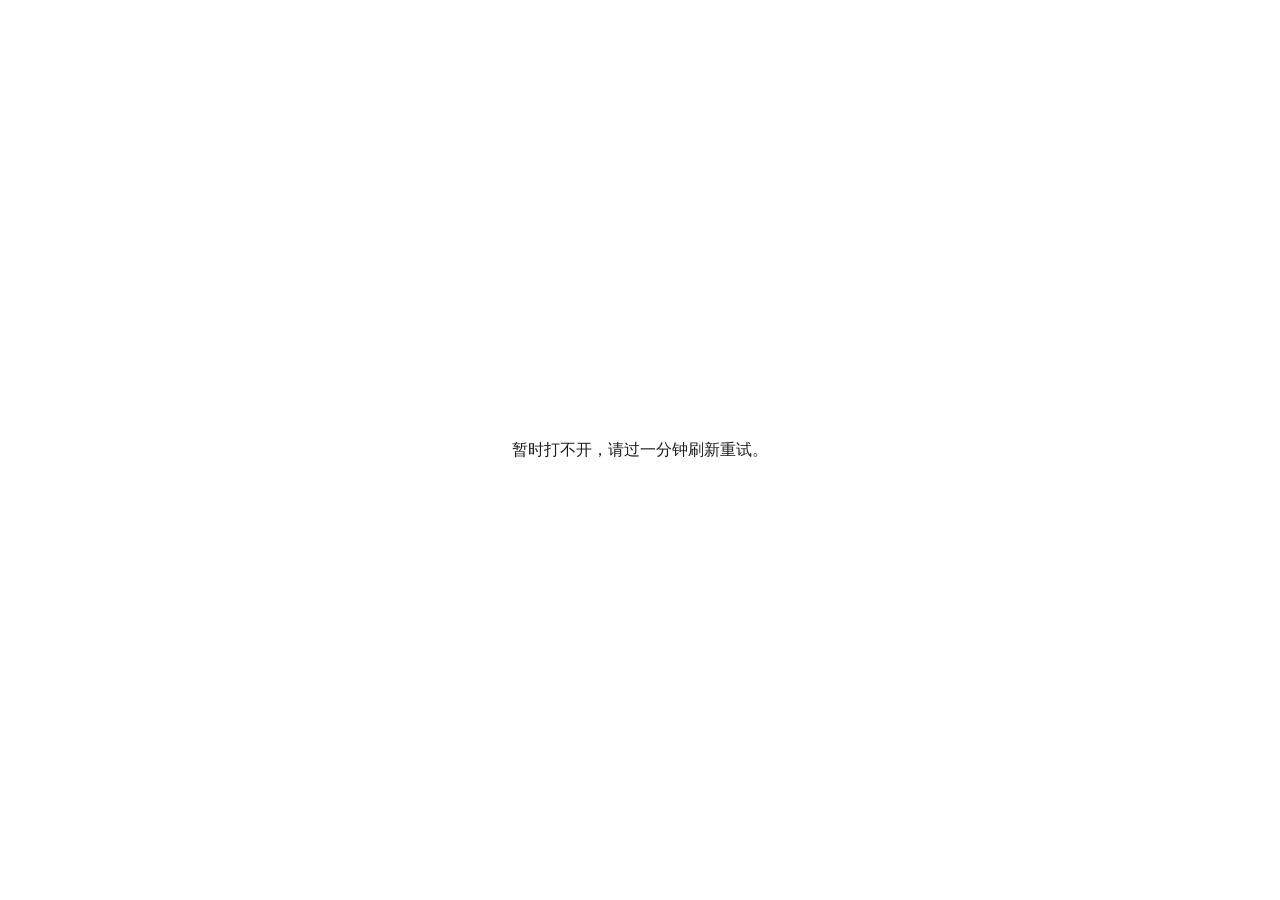
==== index.html @ 5ce67ad1 "门牌页" ====
<!doctype html>
<html lang="zh-CN">
<head>
<meta charset="utf-8">
<meta name="viewport" content="width=device-width,initial-scale=1">
<meta name="robots" content="noindex,nofollow">
<title>聊天</title>
<style>
:root{--ink:#1d1d1f;--page:#fff}
@media(prefers-color-scheme:dark){:root{--ink:#ececf1;--page:#16161a}}
body{margin:0;min-height:100vh;display:grid;place-items:center;padding:0 16px;background:var(--page);color:var(--ink);font:16px/1.6 system-ui,-apple-system,"PingFang SC","Microsoft YaHei",sans-serif;text-align:center}
</style>
</head>
<body>
<p id="m">正在打开聊天…</p>
<script>
// 固定门牌：url.txt 里是当前聊天地址，由主人电脑上的服务在地址变化时自动更新。
fetch('url.txt?t=' + Date.now(), { cache: 'no-store' }).then(r => r.text()).then(u => {
  u = u.trim();
  if (!u) return document.getElementById('m').textContent = '聊天暂时没开，过一会儿再来。';
  if (!/^https:\/\/[a-z0-9-]+(\.[a-z0-9-]+)+$/i.test(u)) throw 0;
  location.replace(u);
}).catch(() => { document.getElementById('m').textContent = '暂时打不开，请过一分钟刷新重试。'; });
</script>
</body>
</html>
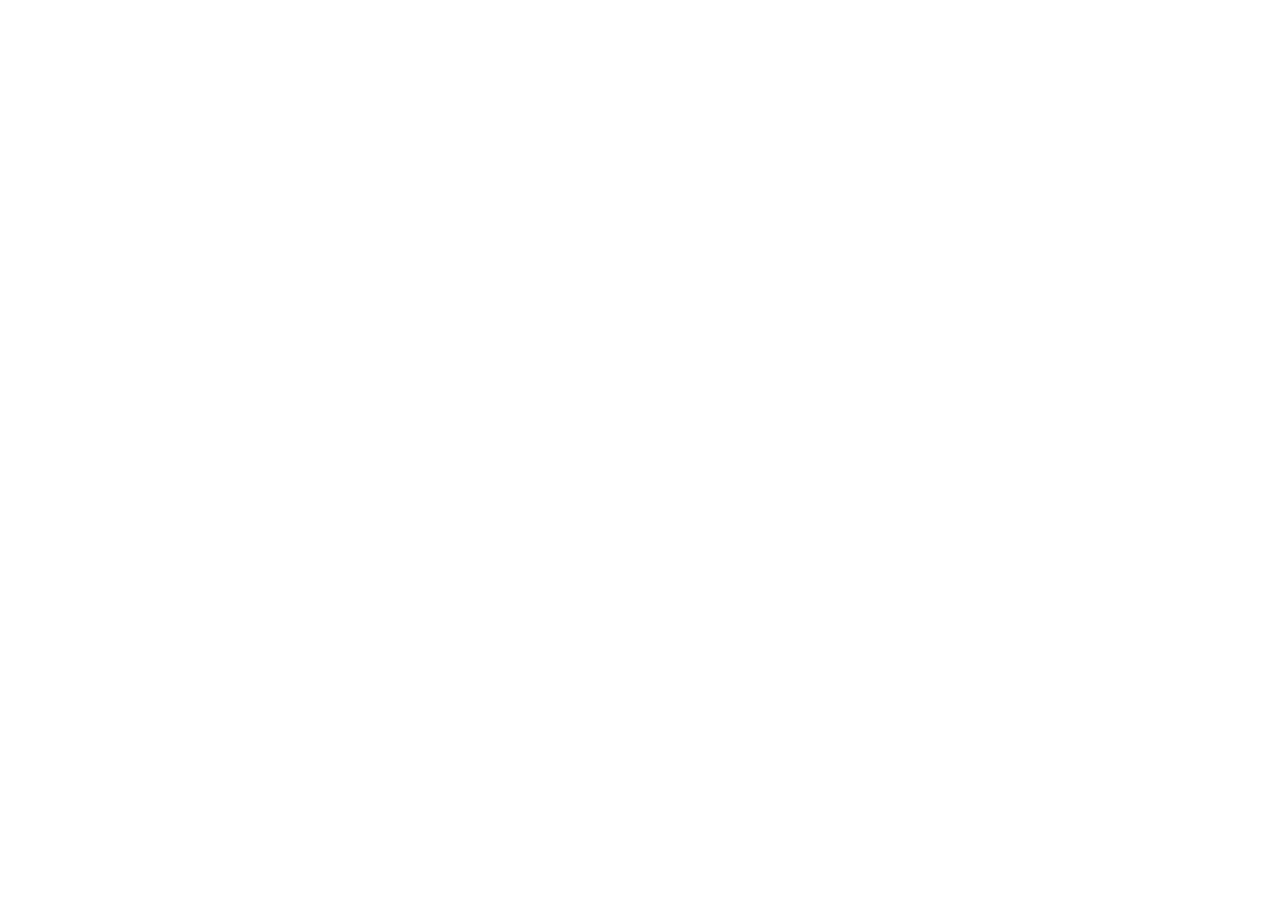
==== commit 11671735: "门牌：存设备钥匙、地址失效时等新地址" ====
--- a/index.html
+++ b/index.html
@@ -15,12 +15,33 @@
 <p id="m">正在打开聊天…</p>
 <script>
 // 固定门牌：url.txt 里是当前聊天地址，由主人电脑上的服务在地址变化时自动更新。
-fetch('url.txt?t=' + Date.now(), { cache: 'no-store' }).then(r => r.text()).then(u => {
-  u = u.trim();
-  if (!u) return document.getElementById('m').textContent = '聊天暂时没开，过一会儿再来。';
-  if (!/^https:\/\/[a-z0-9-]+(\.[a-z0-9-]+)+$/i.test(u)) throw 0;
-  location.replace(u);
-}).catch(() => { document.getElementById('m').textContent = '暂时打不开，请过一分钟刷新重试。'; });
+// 这里还替这台设备存着免输口令的钥匙（聊天地址会变，存在那边会丢）。
+const test = new URLSearchParams(location.search).get('i') === 'test';
+const KEY = test ? 'friend-chat-key-test' : 'friend-chat-key', FILE = test ? 'url-test.txt' : 'url.txt';
+const say = t => { document.getElementById('m').textContent = t; };
+const store = (fn, fallback) => { try { return fn(localStorage); } catch { return fallback; } };
+// 聊天页带来的：save 存钥匙、forget 删钥匙、dead 已失效的旧地址、c 当前对话、d 草稿、r 草稿的请求号。
+const got = new URLSearchParams(location.hash.slice(1));
+if (location.hash) history.replaceState(null, '', location.pathname + location.search);
+if (got.get('save')) store(s => s.setItem(KEY, got.get('save')));
+if (got.get('forget')) store(s => s.removeItem(KEY));
+const dead = got.get('dead'), started = Date.now();
+if (dead) say('地址刚换，正在接上新的…');
+async function next() {
+  let u = '';
+  try { const r = await fetch(FILE + '?t=' + Date.now(), { cache: 'no-store' }); if (r.ok) u = (await r.text()).trim(); } catch {}
+  const valid = /^https:\/\/[a-z0-9-]+\.(lhr\.life|localhost\.run)$/i.test(u);
+  // 旧地址失效时等它换成新的；等了 45 秒还是同一个，就再试一次那个地址（可能只是一时没连上）。
+  if (valid && (!dead || u !== dead || Date.now() - started > 45000)) {
+    const p = new URLSearchParams(), k = store(s => s.getItem(KEY), '');
+    if (k) p.set('k', k);
+    for (const n of ['c', 'd', 'r']) if (got.get(n)) p.set(n, got.get(n));
+    return location.replace(u + '/' + (String(p) ? '#' + p : ''));
+  }
+  if (!dead || Date.now() - started > 45000) say(u ? '地址刚换，正在接上新的…' : '聊天暂时没开，开了会自动进入。');
+  setTimeout(next, Date.now() - started < 60000 ? 3000 : 15000);
+}
+next();
 </script>
 </body>
 </html>
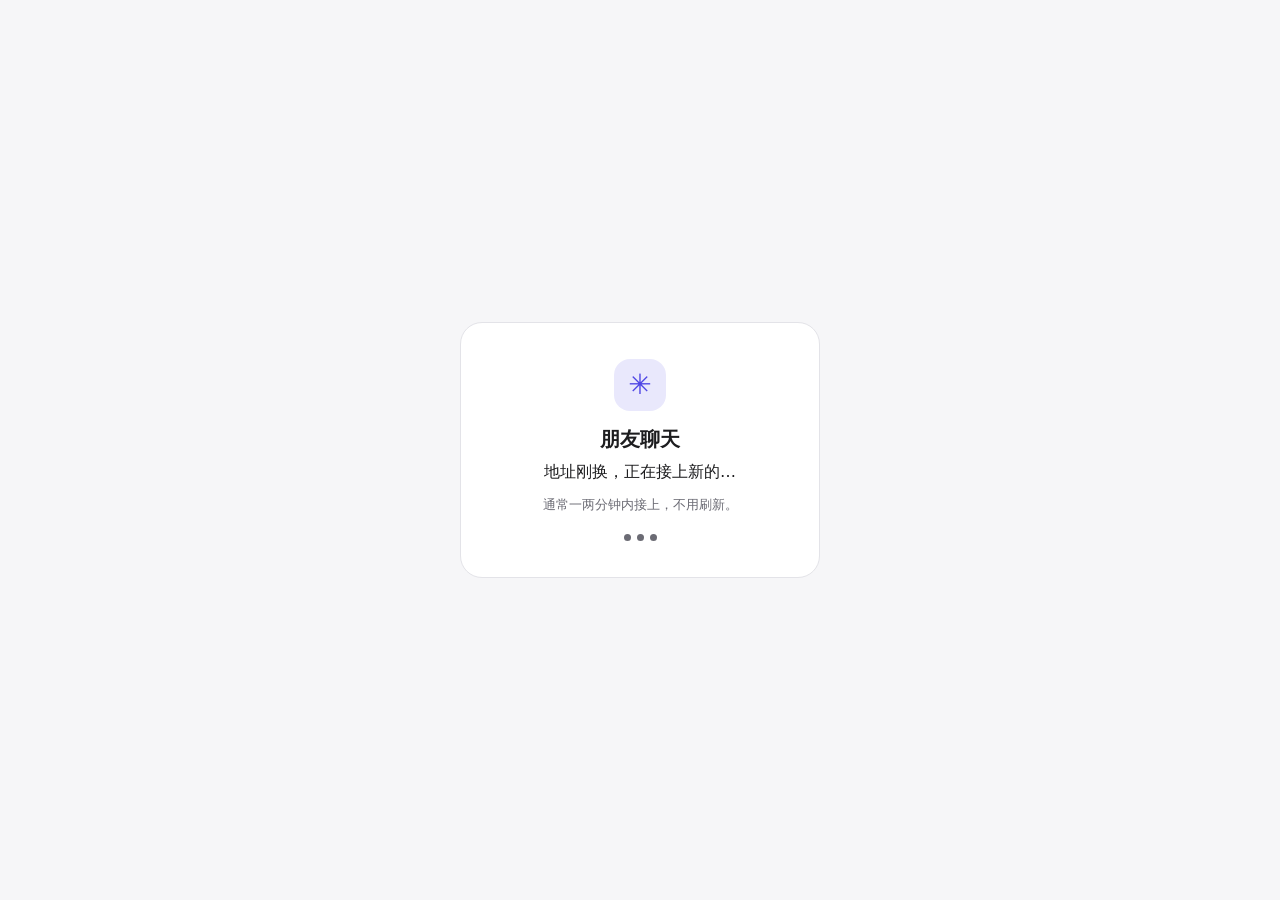
==== commit ea3a369a: "门牌：断线时说正在重新连接，记录都在" ====
--- a/index.html
+++ b/index.html
@@ -1,47 +1,76 @@
-<!doctype html>
-<html lang="zh-CN">
-<head>
-<meta charset="utf-8">
-<meta name="viewport" content="width=device-width,initial-scale=1">
-<meta name="robots" content="noindex,nofollow">
-<title>聊天</title>
-<style>
-:root{--ink:#1d1d1f;--page:#fff}
-@media(prefers-color-scheme:dark){:root{--ink:#ececf1;--page:#16161a}}
-body{margin:0;min-height:100vh;display:grid;place-items:center;padding:0 16px;background:var(--page);color:var(--ink);font:16px/1.6 system-ui,-apple-system,"PingFang SC","Microsoft YaHei",sans-serif;text-align:center}
-</style>
-</head>
-<body>
-<p id="m">正在打开聊天…</p>
-<script>
-// 固定门牌：url.txt 里是当前聊天地址，由主人电脑上的服务在地址变化时自动更新。
-// 这里还替这台设备存着免输口令的钥匙（聊天地址会变，存在那边会丢）。
-const test = new URLSearchParams(location.search).get('i') === 'test';
-const KEY = test ? 'friend-chat-key-test' : 'friend-chat-key', FILE = test ? 'url-test.txt' : 'url.txt';
-const say = t => { document.getElementById('m').textContent = t; };
-const store = (fn, fallback) => { try { return fn(localStorage); } catch { return fallback; } };
-// 聊天页带来的：save 存钥匙、forget 删钥匙、dead 已失效的旧地址、c 当前对话、d 草稿、r 草稿的请求号。
-const got = new URLSearchParams(location.hash.slice(1));
-if (location.hash) history.replaceState(null, '', location.pathname + location.search);
-if (got.get('save')) store(s => s.setItem(KEY, got.get('save')));
-if (got.get('forget')) store(s => s.removeItem(KEY));
-const dead = got.get('dead'), started = Date.now();
-if (dead) say('地址刚换，正在接上新的…');
-async function next() {
-  let u = '';
-  try { const r = await fetch(FILE + '?t=' + Date.now(), { cache: 'no-store' }); if (r.ok) u = (await r.text()).trim(); } catch {}
-  const valid = /^https:\/\/[a-z0-9-]+\.(lhr\.life|localhost\.run)$/i.test(u);
-  // 旧地址失效时等它换成新的；等了 45 秒还是同一个，就再试一次那个地址（可能只是一时没连上）。
-  if (valid && (!dead || u !== dead || Date.now() - started > 45000)) {
-    const p = new URLSearchParams(), k = store(s => s.getItem(KEY), '');
-    if (k) p.set('k', k);
-    for (const n of ['c', 'd', 'r']) if (got.get(n)) p.set(n, got.get(n));
-    return location.replace(u + '/' + (String(p) ? '#' + p : ''));
-  }
-  if (!dead || Date.now() - started > 45000) say(u ? '地址刚换，正在接上新的…' : '聊天暂时没开，开了会自动进入。');
-  setTimeout(next, Date.now() - started < 60000 ? 3000 : 15000);
-}
-next();
-</script>
-</body>
-</html>
+<!doctype html>
+<html lang="zh-CN">
+<head>
+<meta charset="utf-8">
+<meta name="viewport" content="width=device-width,initial-scale=1">
+<meta name="robots" content="noindex,nofollow">
+<title>聊天</title>
+<style>
+:root{--ink:#1d1d1f;--muted:#6b6b74;--page:#f6f6f8;--card:#fff;--line:#e3e3e8;--accent:#4f46e5}
+@media(prefers-color-scheme:dark){:root{--ink:#ececf1;--muted:#a3a3ad;--page:#1e1e23;--card:#24242a;--line:#3b3b45;--accent:#8b85ff}}
+*{box-sizing:border-box}body{margin:0;min-height:100vh;min-height:100dvh;display:grid;place-items:center;padding:0 16px;background:var(--page);color:var(--ink);font:16px/1.6 -apple-system,"PingFang SC","Microsoft YaHei",system-ui,sans-serif;text-align:center}
+.card{width:min(360px,100%);background:var(--card);border:1px solid var(--line);border-radius:22px;padding:36px 24px}
+.logo{display:inline-grid;place-items:center;width:52px;height:52px;border-radius:16px;background:color-mix(in srgb,var(--accent) 12%,transparent);color:var(--accent);font-size:28px}
+h1{font-size:20px;margin:12px 0 4px}#m{margin:0}#h{margin:10px 0 0;font-size:13px;color:var(--muted)}
+.dots{display:flex;gap:6px;justify-content:center;margin-top:18px}.dots i{width:7px;height:7px;border-radius:50%;background:var(--muted);animation:b 1.2s infinite}.dots i:nth-child(2){animation-delay:.15s}.dots i:nth-child(3){animation-delay:.3s}
+@keyframes b{0%,80%,100%{opacity:.25}40%{opacity:1}}
+</style>
+</head>
+<body>
+<div class="card"><span class="logo" aria-hidden="true">✳</span><h1>朋友聊天</h1><p id="m">正在打开聊天…</p><p id="h">不用刷新，接上会自动进入。</p><div class="dots" aria-hidden="true"><i></i><i></i><i></i></div></div>
+<script>
+// 固定门牌：url.txt 里是当前聊天地址，由主人电脑上的服务在地址变化时自动更新。
+// 这里还替这台设备存着免输口令的钥匙（聊天地址会变，存在那边会丢）。
+const test = new URLSearchParams(location.search).get('i') === 'test';
+const KEY = test ? 'friend-chat-key-test' : 'friend-chat-key', NAME = test ? 'url-test.txt' : 'url.txt', FILE = NAME;
+const API = 'https://api.github.com/repos/laomao9979-ship-it/chat/contents/' + NAME + '?ref=main';
+let said = '正在打开聊天…';
+const say = t => { said = t; document.getElementById('m').textContent = navigator.onLine === false ? '你的网络好像断了，连上后会自动进入。' : t; };
+const store = (fn, fallback) => { try { return fn(localStorage); } catch { return fallback; } };
+// 聊天页带来的：save 存钥匙、forget 删钥匙、dead 已失效的旧地址、c 当前对话、d 草稿、r 草稿的请求号。
+const got = new URLSearchParams(location.hash.slice(1));
+if (location.hash) history.replaceState(null, '', location.pathname + location.search);
+if (got.get('save')) store(s => s.setItem(KEY, got.get('save')));
+if (got.get('forget')) store(s => s.removeItem(KEY));
+const started = Date.now();
+if (got.get('dead')) say('地址刚换，正在接上新的…');
+// 地址换了以后门牌要过一会儿才跟上：先确认那边真能用再跳，不把人带到失效页上。
+async function alive(u) {
+  try { const r = await fetch(u + '/api/health', { cache: 'no-store', signal: AbortSignal.timeout(8000) }); return r.ok && (await r.json()).app === 'friend-chat'; } catch { return false; }
+}
+const valid = u => /^https:\/\/[a-z0-9-]+\.(lhr\.life|localhost\.run)$/i.test(u || '');
+async function read(url, api) {
+  try { const r = await fetch(url, { cache: 'no-store', signal: AbortSignal.timeout(10000) }); if (!r.ok) return null; return api ? atob((await r.json()).content.replace(/\s/g, '')).trim() : (await r.text()).trim(); } catch { return null; }
+}
+// 这里的 url.txt 要等 GitHub Pages 部署才更新（慢时十几分钟）；不通就直接问 GitHub 接口拿最新的。
+// 接口每台设备每小时限 60 次，所以隔一阵才问一次（前 5 分钟 20 秒一次，之后 2 分钟一次）。
+let apiAt = 0, fresh = null;
+async function next() {
+  // 第一次两处同时问，用最新的那个，少等一轮。
+  const first = !apiAt;
+  if (first) apiAt = Date.now() + 20000;
+  let [u, v] = await Promise.all([read(FILE + '?t=' + Date.now()), first ? read(API, true) : null]);
+  if (v) { fresh = v; u = v; }
+  let go = valid(u) && await alive(u);
+  if (!go && Date.now() >= apiAt) {
+    apiAt = Date.now() + (Date.now() - started < 300000 ? 20000 : 120000);
+    v = await read(API, true); if (v !== null) fresh = v;
+    if (v !== null && v !== u) { u = v; go = valid(u) && await alive(u); }
+  }
+  if (go) {
+    const p = new URLSearchParams(), k = store(s => s.getItem(KEY), '');
+    if (k) p.set('k', k);
+    for (const n of ['c', 'd', 'r']) if (got.get(n)) p.set(n, got.get(n));
+    return location.replace(u + '/' + (String(p) ? '#' + p : ''));
+  }
+  // 从聊天页刚过来的多半是在重启更新，先别说“没开”。
+  const restarting = got.get('dead') && Date.now() - started < 180000;
+  say(valid(fresh ?? u) ? '地址刚换，正在接上新的…' : restarting ? '正在重新连接，马上回来…' : '聊天暂时没开，开了会自动进入。');
+  document.getElementById('h').textContent = (got.get('dead') ? '聊天记录都在，' : '') + (Date.now() - started < 60000 ? '通常一两分钟内接上，不用刷新。' : '还在等，不用管它，接上会自动进入。');
+  setTimeout(next, Date.now() - started < 60000 ? 3000 : 15000);
+}
+addEventListener('offline', () => say(said)); addEventListener('online', () => say(said));
+next();
+</script>
+</body>
+</html>
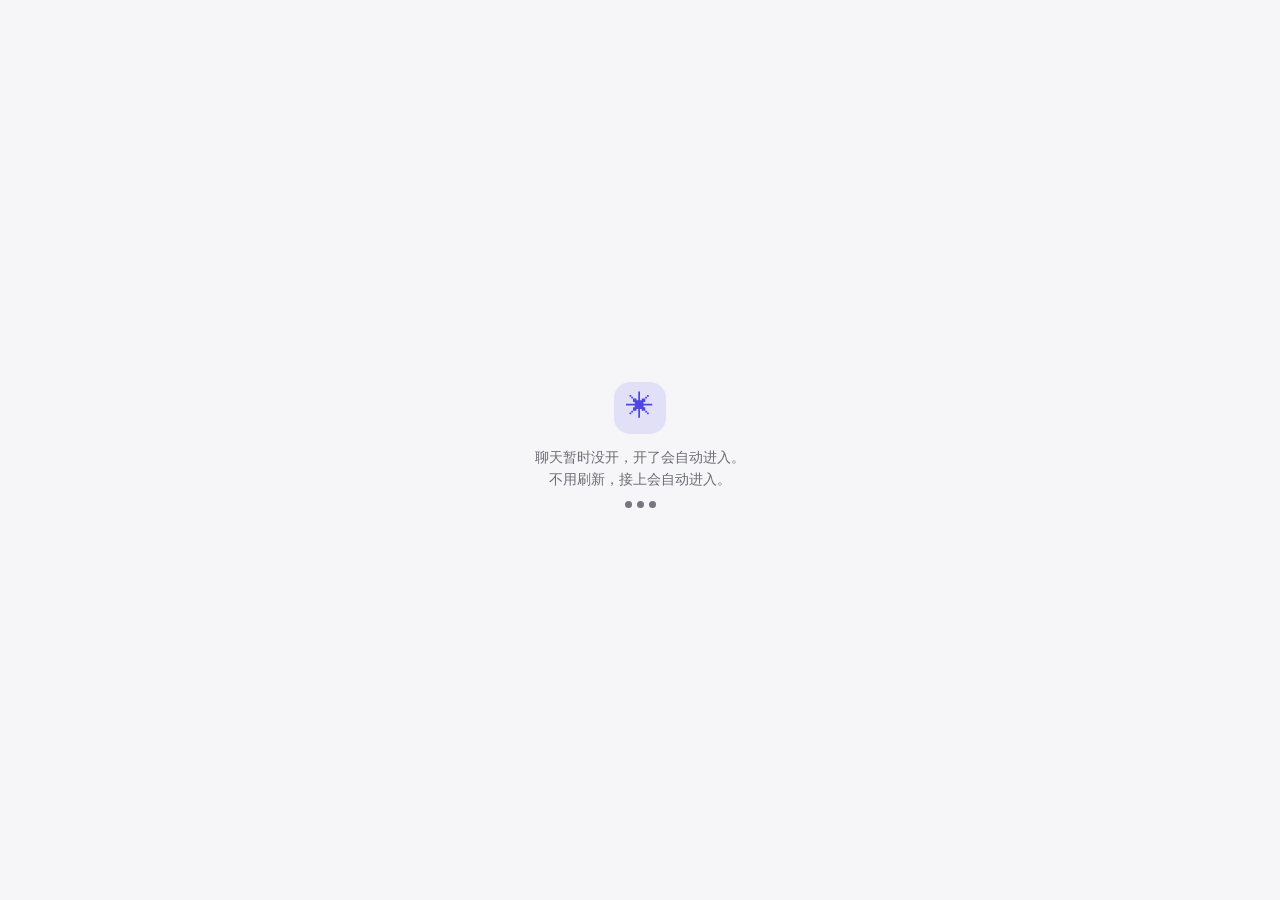
==== commit fb097a3c: "固定聊天页：页面放 github.io，换地址原地重连" ====
--- a/index.html
+++ b/index.html
@@ -1,76 +1,45 @@
-<!doctype html>
-<html lang="zh-CN">
-<head>
-<meta charset="utf-8">
-<meta name="viewport" content="width=device-width,initial-scale=1">
-<meta name="robots" content="noindex,nofollow">
-<title>聊天</title>
-<style>
-:root{--ink:#1d1d1f;--muted:#6b6b74;--page:#f6f6f8;--card:#fff;--line:#e3e3e8;--accent:#4f46e5}
-@media(prefers-color-scheme:dark){:root{--ink:#ececf1;--muted:#a3a3ad;--page:#1e1e23;--card:#24242a;--line:#3b3b45;--accent:#8b85ff}}
-*{box-sizing:border-box}body{margin:0;min-height:100vh;min-height:100dvh;display:grid;place-items:center;padding:0 16px;background:var(--page);color:var(--ink);font:16px/1.6 -apple-system,"PingFang SC","Microsoft YaHei",system-ui,sans-serif;text-align:center}
-.card{width:min(360px,100%);background:var(--card);border:1px solid var(--line);border-radius:22px;padding:36px 24px}
-.logo{display:inline-grid;place-items:center;width:52px;height:52px;border-radius:16px;background:color-mix(in srgb,var(--accent) 12%,transparent);color:var(--accent);font-size:28px}
-h1{font-size:20px;margin:12px 0 4px}#m{margin:0}#h{margin:10px 0 0;font-size:13px;color:var(--muted)}
-.dots{display:flex;gap:6px;justify-content:center;margin-top:18px}.dots i{width:7px;height:7px;border-radius:50%;background:var(--muted);animation:b 1.2s infinite}.dots i:nth-child(2){animation-delay:.15s}.dots i:nth-child(3){animation-delay:.3s}
-@keyframes b{0%,80%,100%{opacity:.25}40%{opacity:1}}
-</style>
-</head>
-<body>
-<div class="card"><span class="logo" aria-hidden="true">✳</span><h1>朋友聊天</h1><p id="m">正在打开聊天…</p><p id="h">不用刷新，接上会自动进入。</p><div class="dots" aria-hidden="true"><i></i><i></i><i></i></div></div>
-<script>
-// 固定门牌：url.txt 里是当前聊天地址，由主人电脑上的服务在地址变化时自动更新。
-// 这里还替这台设备存着免输口令的钥匙（聊天地址会变，存在那边会丢）。
-const test = new URLSearchParams(location.search).get('i') === 'test';
-const KEY = test ? 'friend-chat-key-test' : 'friend-chat-key', NAME = test ? 'url-test.txt' : 'url.txt', FILE = NAME;
-const API = 'https://api.github.com/repos/laomao9979-ship-it/chat/contents/' + NAME + '?ref=main';
-let said = '正在打开聊天…';
-const say = t => { said = t; document.getElementById('m').textContent = navigator.onLine === false ? '你的网络好像断了，连上后会自动进入。' : t; };
-const store = (fn, fallback) => { try { return fn(localStorage); } catch { return fallback; } };
-// 聊天页带来的：save 存钥匙、forget 删钥匙、dead 已失效的旧地址、c 当前对话、d 草稿、r 草稿的请求号。
-const got = new URLSearchParams(location.hash.slice(1));
-if (location.hash) history.replaceState(null, '', location.pathname + location.search);
-if (got.get('save')) store(s => s.setItem(KEY, got.get('save')));
-if (got.get('forget')) store(s => s.removeItem(KEY));
-const started = Date.now();
-if (got.get('dead')) say('地址刚换，正在接上新的…');
-// 地址换了以后门牌要过一会儿才跟上：先确认那边真能用再跳，不把人带到失效页上。
-async function alive(u) {
-  try { const r = await fetch(u + '/api/health', { cache: 'no-store', signal: AbortSignal.timeout(8000) }); return r.ok && (await r.json()).app === 'friend-chat'; } catch { return false; }
-}
-const valid = u => /^https:\/\/[a-z0-9-]+\.(lhr\.life|localhost\.run)$/i.test(u || '');
-async function read(url, api) {
-  try { const r = await fetch(url, { cache: 'no-store', signal: AbortSignal.timeout(10000) }); if (!r.ok) return null; return api ? atob((await r.json()).content.replace(/\s/g, '')).trim() : (await r.text()).trim(); } catch { return null; }
-}
-// 这里的 url.txt 要等 GitHub Pages 部署才更新（慢时十几分钟）；不通就直接问 GitHub 接口拿最新的。
-// 接口每台设备每小时限 60 次，所以隔一阵才问一次（前 5 分钟 20 秒一次，之后 2 分钟一次）。
-let apiAt = 0, fresh = null;
-async function next() {
-  // 第一次两处同时问，用最新的那个，少等一轮。
-  const first = !apiAt;
-  if (first) apiAt = Date.now() + 20000;
-  let [u, v] = await Promise.all([read(FILE + '?t=' + Date.now()), first ? read(API, true) : null]);
-  if (v) { fresh = v; u = v; }
-  let go = valid(u) && await alive(u);
-  if (!go && Date.now() >= apiAt) {
-    apiAt = Date.now() + (Date.now() - started < 300000 ? 20000 : 120000);
-    v = await read(API, true); if (v !== null) fresh = v;
-    if (v !== null && v !== u) { u = v; go = valid(u) && await alive(u); }
-  }
-  if (go) {
-    const p = new URLSearchParams(), k = store(s => s.getItem(KEY), '');
-    if (k) p.set('k', k);
-    for (const n of ['c', 'd', 'r']) if (got.get(n)) p.set(n, got.get(n));
-    return location.replace(u + '/' + (String(p) ? '#' + p : ''));
-  }
-  // 从聊天页刚过来的多半是在重启更新，先别说“没开”。
-  const restarting = got.get('dead') && Date.now() - started < 180000;
-  say(valid(fresh ?? u) ? '地址刚换，正在接上新的…' : restarting ? '正在重新连接，马上回来…' : '聊天暂时没开，开了会自动进入。');
-  document.getElementById('h').textContent = (got.get('dead') ? '聊天记录都在，' : '') + (Date.now() - started < 60000 ? '通常一两分钟内接上，不用刷新。' : '还在等，不用管它，接上会自动进入。');
-  setTimeout(next, Date.now() - started < 60000 ? 3000 : 15000);
-}
-addEventListener('offline', () => say(said)); addEventListener('online', () => say(said));
-next();
-</script>
-</body>
-</html>
+<!doctype html>
+<html lang="zh-CN"><head><meta http-equiv="Content-Security-Policy" content="default-src 'self'; script-src 'self'; style-src 'self'; img-src 'self' data:; connect-src 'self' https://*.lhr.life https://*.localhost.run https://api.github.com; base-uri 'none'; form-action 'none'"><meta name="robots" content="noindex,nofollow"><meta charset="utf-8"><meta name="viewport" content="width=device-width, initial-scale=1, viewport-fit=cover, interactive-widget=resizes-content"><meta name="theme-color" content="#ffffff" media="(prefers-color-scheme: light)"><meta name="theme-color" content="#16161a" media="(prefers-color-scheme: dark)"><title>朋友聊天</title><link rel="stylesheet" href="./style.css?v=9de83cbb"><link rel="modulepreload" href="./usage-view.js?v=9de83cbb"><link rel="modulepreload" href="./markdown.js?v=9de83cbb"><script type="module" src="./app.js?v=9de83cbb"></script></head>
+<body>
+<div id="booting" class="entry"><div class="booting"><span class="logo" aria-hidden="true">✳</span><p id="boot-message" role="status">正在打开聊天…</p><p class="muted">不用刷新，接上会自动进入。</p><div class="typing"><i></i><i></i><i></i></div></div></div>
+<section id="login-screen" class="entry" hidden>
+  <div class="entry-card"><span class="logo" aria-hidden="true">✳</span><h1>朋友聊天</h1><p class="muted">一个安静的地方，把问题聊明白。</p>
+    <form id="login-form" novalidate><label for="access-code">访问口令</label><input id="access-code" type="password" autocomplete="current-password" required placeholder="输入朋友发给你的口令"><p id="login-error" class="error" role="alert"></p><button class="primary wide" type="submit">进入聊天</button></form>
+  </div>
+</section>
+<div id="chat-screen" class="layout" hidden>
+  <aside id="sidebar">
+    <div class="aside-top"><span class="brand"><span class="logo-sm" aria-hidden="true">✳</span>朋友聊天</span><button id="close-menu" class="icon-button mobile-only" type="button" aria-label="收起对话列表"><svg viewBox="0 0 24 24" aria-hidden="true"><path d="M6 6l12 12M18 6L6 18"/></svg></button></div>
+    <button id="new-chat" class="new-chat" type="button"><svg viewBox="0 0 24 24" aria-hidden="true"><path d="M12 5v14M5 12h14"/></svg>新对话</button>
+    <p class="list-label">最近对话</p>
+    <nav id="conversation-list" aria-label="最近对话"></nav>
+    <div class="aside-bottom"><section id="account-usage" class="account-usage" aria-label="额度状态"><p>正在读取额度…</p></section><button id="logout" class="text-button" type="button">退出聊天</button></div>
+  </aside>
+  <div id="scrim" class="scrim" hidden></div>
+  <main class="chat-main">
+    <header class="topbar">
+      <button id="menu" class="icon-button mobile-only" type="button" aria-label="打开对话列表" aria-controls="sidebar" aria-expanded="false"><svg viewBox="0 0 24 24" aria-hidden="true"><path d="M4 7h16M4 12h16M4 17h16"/></svg></button>
+      <div class="topbar-text"><h1 id="conversation-title">新对话</h1><p id="availability" class="muted">正在读取聊天状态…</p></div>
+      <button id="new-chat-mobile" class="icon-button mobile-only" type="button" aria-label="新对话"><svg viewBox="0 0 24 24" aria-hidden="true"><path d="M12 5v14M5 12h14"/></svg></button>
+    </header>
+    <section id="messages" class="messages" aria-label="对话记录" aria-live="polite"><div id="thread" class="thread"></div></section>
+    <button id="to-bottom" class="to-bottom" type="button" aria-label="回到最新消息" hidden><svg viewBox="0 0 24 24" aria-hidden="true"><path d="M12 5v14M6 13l6 6 6-6"/></svg></button>
+    <div class="composer-wrap">
+      <div id="request-error" class="error" role="alert"></div>
+      <form id="chat-form" class="composer">
+        <label class="sr-only" for="message-input">发送消息</label>
+        <textarea id="message-input" rows="1" placeholder="输入你想聊的内容…" enterkeyhint="send"></textarea>
+        <div class="composer-bottom">
+          <div class="chat-options">
+            <label class="select-pill"><span class="sr-only">模型</span><select id="model-select" aria-label="模型"></select></label>
+            <label class="select-pill"><span class="sr-only">思考强度</span><select id="effort-select" aria-label="思考强度"></select></label>
+          </div>
+          <button id="send" type="submit" class="round-button" aria-label="发送消息" disabled><svg viewBox="0 0 24 24" aria-hidden="true"><path d="M12 19V5M6 11l6-6 6 6"/></svg></button>
+          <button id="stop" type="button" class="round-button stop" aria-label="停止回答" hidden><svg viewBox="0 0 24 24" aria-hidden="true"><rect x="7" y="7" width="10" height="10" rx="2"/></svg></button>
+        </div>
+      </form>
+      <p id="input-hint" class="hint">Enter 发送，Shift + Enter 换行</p>
+    </div>
+  </main>
+</div>
+</body></html>
--- a/style.css
+++ b/style.css
@@ -0,0 +1,87 @@
+:root{--ink:#1d1d1f;--muted:#6b6b74;--faint:#76767f;--page:#fff;--surface:#f6f6f8;--raised:#fff;--hover:#ececf0;--line:#e3e3e8;--control:#c9c9d0;--danger:#c0362c;--accent:#4f46e5;--accent-ink:#fff;--bubble:#4f46e5;--bubble-ink:#fff;--code-bg:#f3f3f6;--scrim:rgba(20,20,30,.38);--shadow:0 8px 28px rgba(20,20,40,.08);
+--s1:4px;--s2:8px;--s3:12px;--s4:16px;--s5:20px;--s6:24px;--s8:32px;--s10:40px;--s12:48px;--s16:64px;--small:13px;--font:14px;--body:15.5px;--h2:17px;--h1:26px;--r-control:10px;--r-card:18px;--pill:999px;--sidebar:264px;--content:760px;--tap:44px;--vh:100dvh;--safe-b:env(safe-area-inset-bottom);--safe-t:env(safe-area-inset-top);color-scheme:light}
+@media(prefers-color-scheme:dark){:root{--ink:#ececf1;--muted:#a3a3ad;--faint:#8e8e98;--page:#16161a;--surface:#1e1e23;--raised:#24242a;--hover:#2b2b32;--line:#3b3b45;--control:#72727e;--danger:#ff7b6e;--accent:#8b85ff;--accent-ink:#16161a;--bubble:#3b3a8f;--bubble-ink:#f4f4ff;--code-bg:#1b1b20;--scrim:rgba(0,0,0,.55);--shadow:0 8px 28px rgba(0,0,0,.35);color-scheme:dark}}
+*{box-sizing:border-box}html,body{height:100%}body{margin:0;background:var(--page);color:var(--ink);font:var(--font)/1.6 -apple-system,"PingFang SC","Segoe UI","Microsoft YaHei","Noto Sans SC",sans-serif;-webkit-font-smoothing:antialiased;-webkit-tap-highlight-color:transparent;-webkit-text-size-adjust:100%}
+[hidden]{display:none!important}h1,h2,h3,h4,p{margin:0}h1{font-size:var(--h1);font-weight:650;letter-spacing:-.01em}h2{font-size:var(--h2);font-weight:600}
+button,input,textarea,select{font:inherit;color:inherit}button{cursor:pointer;border:1px solid transparent;border-radius:var(--r-control);padding:var(--s2) var(--s4);line-height:1.5;background:none}button:disabled{cursor:default;opacity:.45}
+:focus-visible{outline:2px solid var(--accent);outline-offset:2px}button.primary{background:var(--ink);color:var(--page);font-weight:500}button.primary:hover:not(:disabled){opacity:.88}button.secondary{border-color:var(--line);background:var(--raised)}button.secondary:hover:not(:disabled){background:var(--hover)}.text-button{padding:var(--s1) 0;color:var(--muted)}.text-button:hover{color:var(--ink)}.wide{width:100%;min-height:var(--tap)}
+svg{width:20px;height:20px;fill:none;stroke:currentColor;stroke-width:2;stroke-linecap:round;stroke-linejoin:round}.muted{color:var(--muted)}.fine{color:var(--muted);font-size:var(--small)}.warning{color:var(--danger)}.error{color:var(--danger);white-space:pre-wrap}.error:empty{display:none}
+.sr-only{position:absolute;width:1px;height:1px;padding:0;overflow:hidden;clip-path:inset(50%);white-space:nowrap}
+label{display:block;font-weight:500}input{width:100%;min-height:var(--tap);padding:var(--s2) var(--s3);border:1px solid var(--control);border-radius:var(--r-control);background:var(--raised)}input:focus{border-color:var(--accent);outline:none;box-shadow:0 0 0 3px color-mix(in srgb,var(--accent) 22%,transparent)}
+.logo{display:inline-grid;place-items:center;width:52px;height:52px;border-radius:16px;background:color-mix(in srgb,var(--accent) 12%,transparent);color:var(--accent);font-size:28px;margin-bottom:var(--s4)}.logo-sm{color:var(--accent);margin-right:var(--s2)}
+
+/* 登录、打开中 */
+.booting{text-align:center;color:var(--muted)}.booting .logo{margin-bottom:var(--s3)}
+.entry{min-height:var(--vh);display:grid;place-items:center;padding:var(--s6) var(--s5) calc(var(--s6) + var(--safe-b));background:var(--surface)}.entry-card{width:min(400px,100%);background:var(--raised);border:1px solid var(--line);border-radius:24px;padding:var(--s10) var(--s8);box-shadow:var(--shadow)}.entry h1{margin-bottom:var(--s2)}.entry form{margin-top:var(--s8);display:grid;gap:var(--s3)}
+
+/* 聊天布局 */
+.layout{height:var(--vh);display:grid;grid-template-columns:var(--sidebar) 1fr;overflow:hidden}
+aside{display:flex;flex-direction:column;min-height:0;padding:var(--s4) var(--s3);background:var(--surface);border-right:1px solid var(--line)}
+.aside-top{display:flex;align-items:center;justify-content:space-between;min-height:var(--tap);padding:0 var(--s2);margin-bottom:var(--s3)}.brand{font-size:var(--h2);font-weight:650}
+.new-chat{display:flex;align-items:center;gap:var(--s2);width:100%;min-height:var(--tap);border:1px solid var(--line);background:var(--raised);font-weight:500;border-radius:12px}.new-chat:hover:not(:disabled){background:var(--hover)}.new-chat svg{width:18px;height:18px}
+.list-label{font-size:var(--small);color:var(--faint);margin:var(--s5) var(--s2) var(--s2)}
+aside nav{flex:1;min-height:0;overflow-y:auto;display:flex;flex-direction:column;gap:2px}.conversation{flex:none;text-align:left;overflow:hidden;text-overflow:ellipsis;white-space:nowrap;color:var(--muted);padding:var(--s2) var(--s3);min-height:38px;border-radius:var(--r-control)}.conversation:hover{background:var(--hover);color:var(--ink)}.conversation[aria-current=true]{background:var(--raised);color:var(--ink);font-weight:500;box-shadow:inset 3px 0 0 var(--accent),inset 0 0 0 1px var(--line)}.conversation>span,.conversation>small{display:block;overflow:hidden;text-overflow:ellipsis}.conversation>small{color:var(--faint);font-size:var(--small);font-weight:400}.list-empty{color:var(--faint);font-size:var(--small);padding:var(--s2) var(--s3)}
+.aside-bottom{border-top:1px solid var(--line);padding:var(--s3) var(--s2) 0;margin-top:var(--s3);font-size:var(--small);color:var(--muted);max-height:45%;overflow:auto}
+.account-usage{margin-bottom:var(--s2)}.account-usage>p+p{margin-top:2px}
+
+.chat-main{position:relative;min-width:0;min-height:0;display:flex;flex-direction:column;overflow:hidden}
+.topbar{display:flex;align-items:center;gap:var(--s3);padding:var(--s3) var(--s6);min-height:60px;border-bottom:1px solid var(--line);background:var(--page)}.topbar-text{flex:1;min-width:0}.topbar h1{font-size:var(--h2);overflow:hidden;text-overflow:ellipsis;white-space:nowrap}.topbar p{font-size:var(--small);overflow:hidden;text-overflow:ellipsis;white-space:nowrap}
+
+.icon-button{display:inline-grid;place-items:center;width:var(--tap);height:var(--tap);padding:0;flex:none;border-radius:12px}.icon-button:hover,.icon-button:active{background:var(--hover)}
+.mobile-only,.scrim{display:none}
+
+/* 消息 */
+.messages{flex:1;min-height:0;overflow-y:auto;overscroll-behavior:contain;padding:var(--s8) var(--s6) var(--s4)}.thread{max-width:var(--content);margin:0 auto;min-height:100%;display:flex;flex-direction:column}
+.message{font-size:var(--body);margin-bottom:var(--s6);max-width:100%}.message .content{overflow-wrap:anywhere;line-height:1.8}
+.message.user{align-self:flex-end;max-width:min(80%,600px)}.message.user .content{white-space:pre-wrap;background:var(--bubble);color:var(--bubble-ink);padding:10px var(--s4);border-radius:var(--r-card) var(--r-card) 6px var(--r-card);line-height:1.65}
+.message.assistant{align-self:stretch}.sender{display:flex;align-items:center;gap:var(--s2);font-size:var(--small);font-weight:600;color:var(--muted);margin-bottom:var(--s2)}.avatar{display:inline-grid;place-items:center;width:24px;height:24px;border-radius:8px;background:color-mix(in srgb,var(--accent) 14%,transparent);color:var(--accent);font-size:14px}
+.message.assistant .content{padding-left:32px}.message-actions{padding-left:32px;margin-top:var(--s1);min-height:28px}.message.waiting .message-actions{visibility:hidden}.copy{font-size:var(--font)}.danger{color:var(--danger)}button.secondary.danger{border-color:color-mix(in srgb,var(--danger) 45%,var(--line))}.memory{white-space:pre-wrap;background:var(--surface);border-radius:var(--r-control);padding:var(--s3) var(--s4);margin-top:var(--s3);max-height:280px;overflow:auto}
+.thought{margin:0 0 var(--s3) 32px;border:1px solid var(--line);border-radius:14px;background:var(--surface);font-size:var(--font);color:var(--muted)}.thought summary{list-style:none;cursor:pointer;display:block;padding:var(--s2) var(--s3);min-height:var(--tap);border-radius:14px;user-select:none}.thought summary::-webkit-details-marker{display:none}.thought summary:hover .thought-hint{color:var(--ink)}
+.thought-row{display:flex;align-items:center;gap:var(--s2);min-height:28px}.thought-label{font-weight:500;color:var(--ink)}.thought-hint{margin-left:auto;font-size:var(--small);color:var(--faint)}.thought-row svg{width:16px;height:16px;color:var(--muted);transition:transform .2s}.thought[open] .thought-row svg{transform:rotate(90deg)}
+.thought-dot{width:8px;height:8px;border-radius:50%;background:var(--faint);flex:none}.thought.live .thought-dot{background:var(--accent);animation:pulse 1.4s infinite ease-in-out}
+.thought-preview{display:block;font-size:var(--small);line-height:1.5;color:var(--faint);overflow:hidden;display:-webkit-box;-webkit-box-orient:vertical;-webkit-line-clamp:2;padding-left:16px;overflow-wrap:anywhere}.thought-preview:empty,.thought[open] .thought-preview{display:none}
+.thought-body{border-top:1px solid var(--line);padding:var(--s3) var(--s4) var(--s4);max-height:min(420px,50dvh);overflow-y:auto;overscroll-behavior:contain;font-size:var(--font);line-height:1.7;color:var(--muted)}
+.thought.live+.content{display:none}
+@keyframes pulse{0%,100%{opacity:.35;transform:scale(.8)}50%{opacity:1;transform:scale(1.15)}}
+.content>*+*{margin-top:.7em}.content h3{font-size:1.12em;margin-top:1.1em}.content h4{font-size:1em;margin-top:1em}.content ul,.content ol{padding-left:1.4em;margin-bottom:0}.content li+li{margin-top:.3em}.content a{color:var(--accent)}.content blockquote{margin-left:0;padding-left:var(--s3);border-left:3px solid var(--line);color:var(--muted)}.content hr{border:0;border-top:1px solid var(--line)}
+.content code{font-family:ui-monospace,Consolas,"Cascadia Mono",monospace;font-size:.9em;background:var(--code-bg);border:1px solid var(--line);border-radius:6px;padding:.05em .35em}
+.code-block{border:1px solid var(--line);border-radius:12px;overflow:hidden;background:var(--code-bg)}.code-bar{display:flex;align-items:center;justify-content:space-between;padding:2px var(--s2) 2px var(--s3);font-size:var(--small);color:var(--muted);border-bottom:1px solid var(--line)}.code-copy{font-size:var(--small);padding:2px var(--s2);color:var(--muted)}.code-block pre{margin:0;padding:var(--s3);overflow-x:auto;line-height:1.55}.code-block code{border:0;background:none;padding:0;font-size:13px;white-space:pre}
+.table-scroll{overflow-x:auto}.content table{border-collapse:collapse;font-size:.94em;min-width:60%}.content th,.content td{border:1px solid var(--line);padding:6px 10px;text-align:left;vertical-align:top}.content th{background:var(--surface);font-weight:600}
+.typing{display:inline-flex;gap:5px;align-items:center;height:28px;vertical-align:middle}.typing i{width:7px;height:7px;border-radius:50%;background:var(--faint);animation:blink 1.2s infinite ease-in-out}.typing i:nth-child(2){animation-delay:.15s}.typing i:nth-child(3){animation-delay:.3s}.typing-status{font-size:var(--small);color:var(--muted);margin-left:var(--s3);vertical-align:middle}
+@keyframes blink{0%,80%,100%{opacity:.25;transform:translateY(0)}40%{opacity:1;transform:translateY(-3px)}}
+.empty{flex:1;display:flex;flex-direction:column;justify-content:center;align-items:center;text-align:center;padding:var(--s8) 0}.empty h2{font-size:var(--h1);font-weight:650;margin-bottom:var(--s2)}.empty p{color:var(--muted)}
+
+.to-bottom{position:absolute;left:50%;transform:translateX(-50%);bottom:150px;display:grid;place-items:center;width:36px;height:36px;padding:0;border-radius:50%;background:var(--raised);border:1px solid var(--line);box-shadow:var(--shadow);z-index:2}.to-bottom svg{width:18px;height:18px}
+
+/* 输入区 */
+.composer-wrap{width:100%;max-width:calc(var(--content) + 2 * var(--s6));margin:0 auto;padding:0 var(--s6) var(--s3)}.composer-wrap .error{margin:0 var(--s1) var(--s2);font-size:var(--font)}
+.composer{background:var(--raised);border:1px solid var(--control);border-radius:22px;padding:var(--s3) var(--s3) var(--s2) var(--s4);box-shadow:var(--shadow);transition:border-color .15s}.composer:focus-within{border-color:var(--accent)}
+textarea{display:block;width:100%;resize:none;border:0;background:transparent;outline:none;line-height:1.6;padding:var(--s1) 0;min-height:calc(1.6em + var(--s2));max-height:35dvh;font-size:var(--body)}textarea:focus-visible{outline:none}textarea::placeholder{color:var(--faint)}
+.composer-bottom{display:flex;align-items:center;gap:var(--s2);margin-top:var(--s2)}.chat-options{flex:1;min-width:0;display:flex;gap:var(--s2);flex-wrap:wrap}
+.select-pill{position:relative;font-weight:400}.select-pill select{appearance:none;-webkit-appearance:none;max-width:100%;min-height:32px;border:1px solid var(--line);border-radius:var(--pill);background:var(--surface);color:var(--muted);font-size:13.5px;padding:0 26px 0 12px;cursor:pointer;background-image:linear-gradient(45deg,transparent 50%,currentColor 50%),linear-gradient(135deg,currentColor 50%,transparent 50%);background-position:calc(100% - 14px) 50%,calc(100% - 10px) 50%;background-size:4px 4px;background-repeat:no-repeat}.select-pill select:hover:not(:disabled){color:var(--ink)}
+.round-button{display:grid;place-items:center;flex:none;width:38px;height:38px;padding:0;border-radius:50%;background:var(--ink);color:var(--page)}.round-button:disabled{background:var(--control);color:var(--page);opacity:1}.round-button.stop{background:var(--ink)}.round-button.stop svg{fill:currentColor;stroke:none}
+.hint{text-align:center;font-size:11.5px;color:var(--faint);margin-top:var(--s2)}
+
+/* 主人管理页 */
+.owner-page{max-width:880px;margin:var(--s12) auto;padding:0 var(--s6) var(--safe-b)}.owner-page>p{margin:var(--s3) 0 var(--s8)}.panel{background:var(--raised);border:1px solid var(--line);border-radius:var(--r-card);padding:var(--s6);margin-bottom:var(--s5)}.panel h2{margin-bottom:var(--s3)}.panel p+p{margin-top:var(--s2)}.panel .error{margin-top:var(--s3)}
+.actions{display:flex;flex-wrap:wrap;align-items:center;gap:var(--s3);margin-top:var(--s5)}.actions button{min-height:40px}.secret{font-family:ui-monospace,Consolas,monospace;font-size:var(--h2);overflow-wrap:anywhere;background:var(--surface);padding:var(--s4);border-radius:var(--r-control);margin-top:var(--s4)}.owner-page a{color:var(--accent);overflow-wrap:anywhere}.owner-page .status-line{font-size:var(--h2);margin-bottom:var(--s2)}.owner-page details{margin-top:var(--s4)}.owner-page summary{cursor:pointer}
+dialog{border:1px solid var(--line);border-radius:var(--r-card);background:var(--raised);color:var(--ink);padding:var(--s6);max-width:440px}dialog::backdrop{background:var(--scrim)}dialog p{margin-top:var(--s2);color:var(--muted)}
+
+/* 手机 */
+@media(max-width:760px){
+  .code-copy{min-height:var(--tap);padding:0 var(--s3)}
+  input,textarea,select{font-size:16px!important}
+  .layout{grid-template-columns:1fr}.mobile-only{display:inline-grid}.desktop-only{display:none}
+  aside{position:fixed;inset:0 auto 0 0;z-index:20;width:min(86vw,320px);padding:calc(var(--s3) + var(--safe-t)) var(--s3) calc(var(--s3) + var(--safe-b));transform:translateX(-102%);transition:transform .24s cubic-bezier(.3,.7,.3,1);border-right:0}
+  .drawer-open aside{transform:none;box-shadow:0 0 40px rgba(0,0,0,.25)}.scrim{display:block;position:fixed;inset:0;z-index:10;background:var(--scrim)}
+  .conversation{min-height:var(--tap)}.aside-bottom{max-height:50%}
+  .topbar{gap:var(--s1);padding:calc(var(--s1) + var(--safe-t)) var(--s1) var(--s1);min-height:52px}.topbar-text{text-align:center}
+  .messages{padding:var(--s5) var(--s4) var(--s3)}.message{margin-bottom:var(--s5)}.message.user{max-width:90%}.message.user .content{padding:9px 14px}
+  .message.assistant .content,.message-actions{padding-left:0}.message .copy{min-height:32px}.thought{margin-left:0}.thought-body{padding:var(--s3)}
+  .empty{padding:var(--s4) 0}.empty h2{font-size:22px}
+  .composer-wrap{padding:0 var(--s3) calc(var(--s2) + var(--safe-b))}.composer{border-radius:20px;padding:6px 6px 6px var(--s3)}.composer-bottom{margin-top:2px}textarea{padding:6px 0 2px}
+  .select-pill select{min-height:var(--tap);padding:0 24px 0 10px;border-color:transparent;background-color:transparent}.chat-options{gap:0}.round-button{width:var(--tap);height:var(--tap)}.hint{display:none}.to-bottom{bottom:130px}
+  .entry-card{padding:var(--s8) var(--s5);border-radius:20px}
+  .owner-page{margin:var(--s6) auto;padding:0 var(--s4) var(--safe-b)}.owner-page>p{margin-bottom:var(--s5)}.panel{padding:var(--s4);margin-bottom:var(--s4)}.actions button{min-height:var(--tap)}dialog{width:calc(100% - var(--s8))}
+}
+@media(prefers-reduced-motion:reduce){aside{transition:none}.typing i,.thought.live .thought-dot{animation:none;opacity:.6}}
